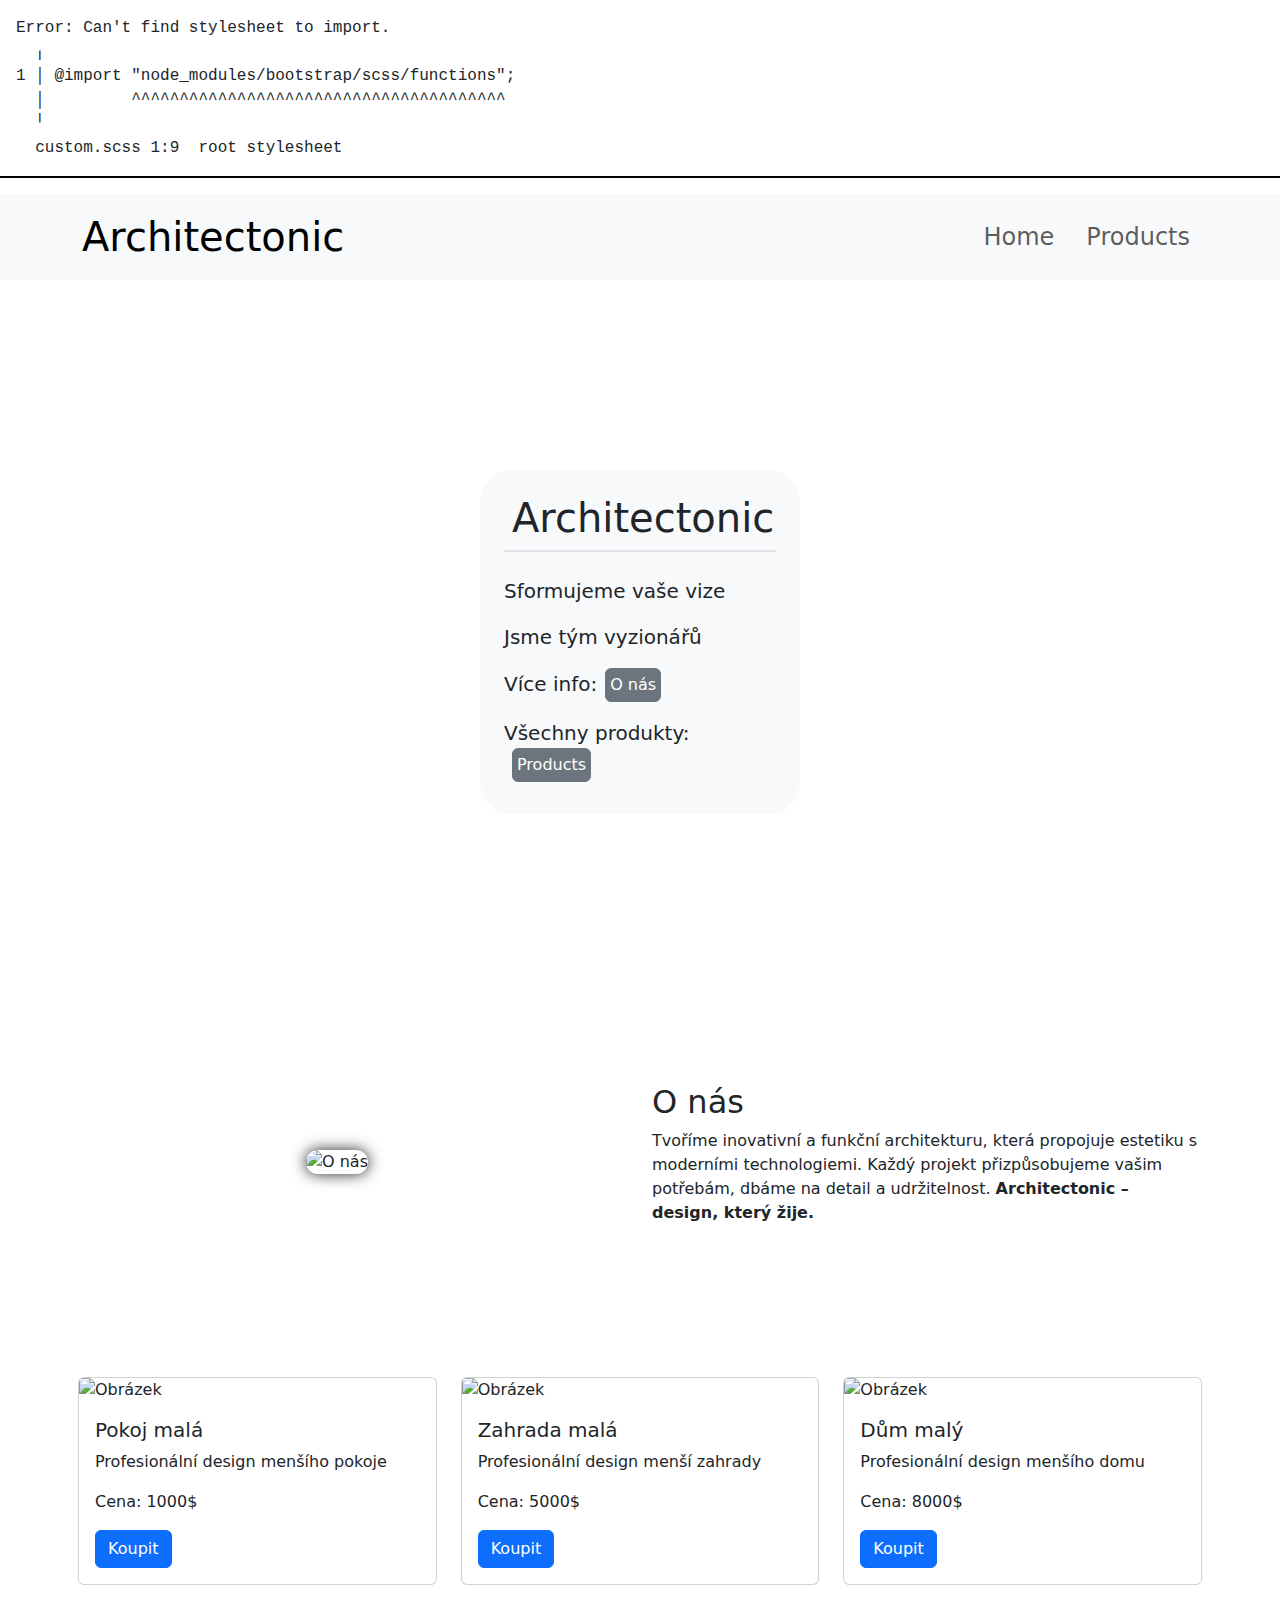
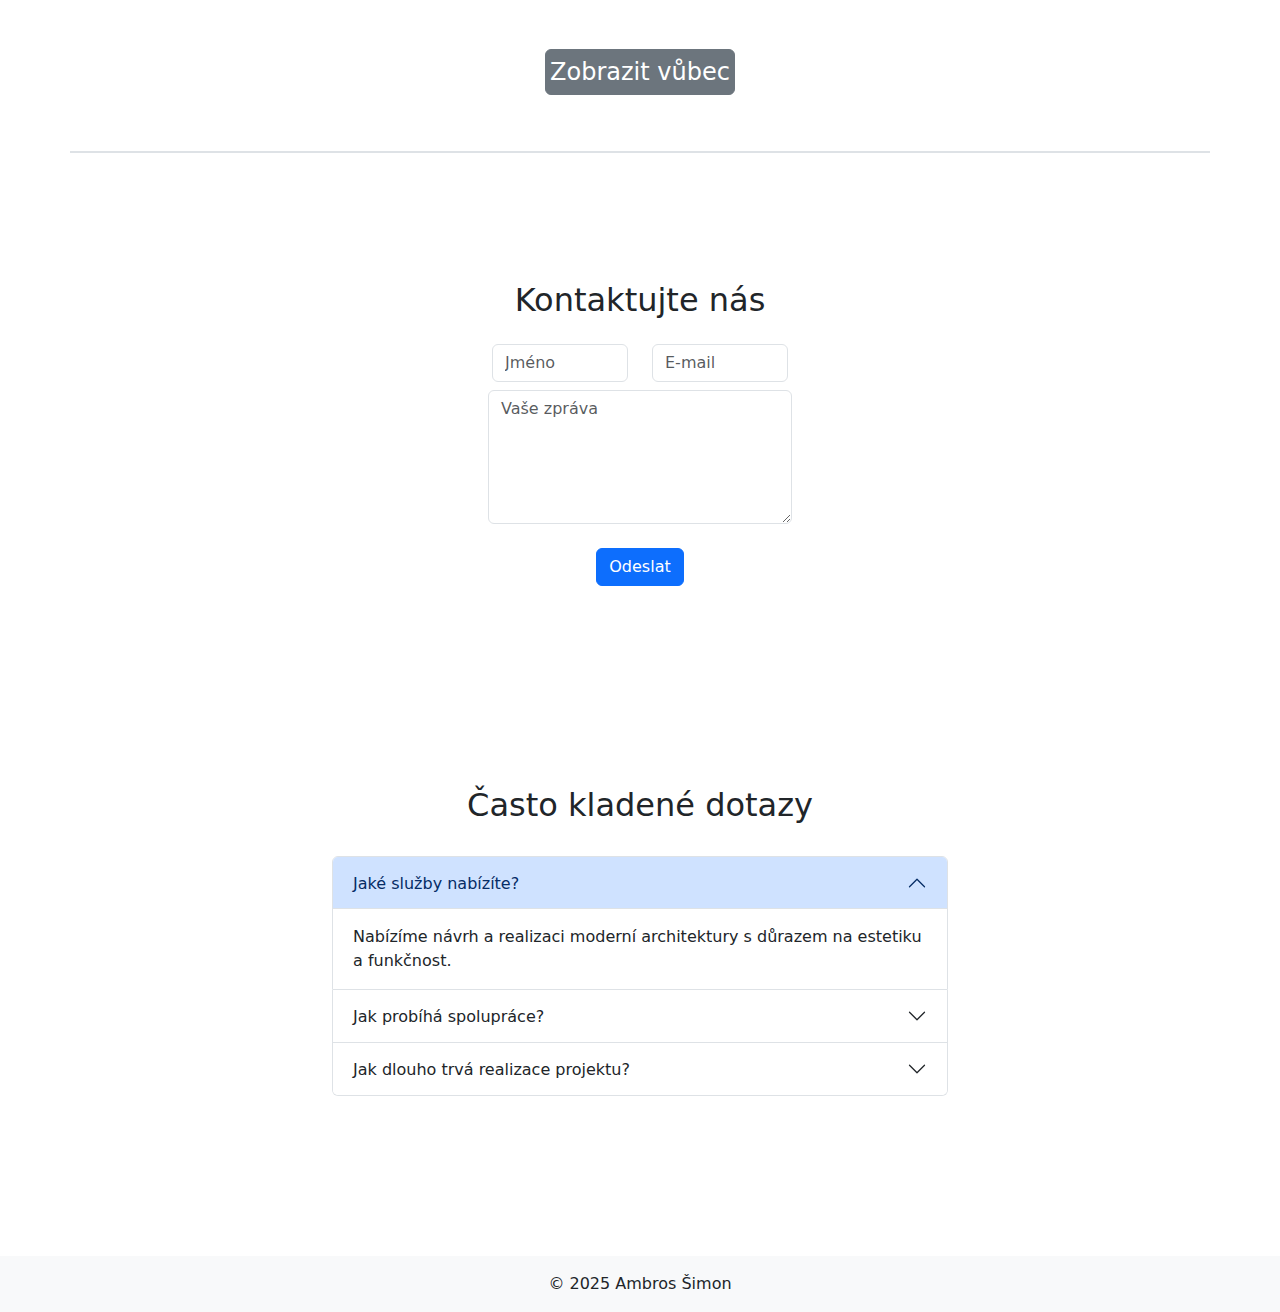
==== index.html @ 87e035f8 "first push" ====
<!DOCTYPE html>
<html lang="en">
<head>
  <meta charset="UTF-8">
  <title>Architectonic</title>
  <link rel="stylesheet" href="css/bootstrap.min.css">
  <link rel="stylesheet" href="https://cdn.jsdelivr.net/npm/bootstrap-icons@1.11.3/font/bootstrap-icons.min.css">
  <link rel="stylesheet" href="style.css">
  <link rel="stylesheet" href="custom.css">
</head>
<body>
<nav class="navbar navbar-expand-lg navbar-light bg-light">
  <div class="container">
    <a class="navbar-brand fs-1" href="#">Architectonic</a>
    <div class="collapse navbar-collapse">
      <ul class="navbar-nav ms-auto d-inline-flex gap-3 ">
        <li class=" nav-item fs-4"><a class="nav-link" href="index.html">Home</a></li>
        <li class=" nav-item fs-4"><a class="nav-link" href="items.html">Products</a></li>
      </ul>
    </div>
  </div>
</nav>
<header class="header-bg-image d-flex align-items-center justify-content-center">
  <div class="container bg-light px-4 py-3 rounded-5 mt-5 w-25 ">
    <h1 class="mb-4 border-bottom border-2 p-2">Architectonic</h1>
    <p class="fs-5">Sformujeme vaše vize</p>
    <p class="fs-5">Jsme tým vyzionářů</p>
    <p class="fs-5">Více info:<a class="btn btn-secondary p-1 mx-2" href="#">O nás</a></p>
    <p class="fs-5"> Všechny produkty:<a class="btn btn-secondary  p-1 mx-2" href="#">Products</a></p>
  </div>
</header>

<!-- Sekce o nás -->
<section class="container" style="margin: 8rem auto">
  <div class="row align-items-center">
    <div class="col-lg-6 order-lg-1 order-2 d-flex justify-content-center pe-lg-5 ">
      <img src="images/cool-staircase-with-lights-modern-building.jpg" class="img-fluid rounded-5 "
           style="box-shadow: 0 0 15px;" alt="O nás">
    </div>
    <div class="col-lg-6 order-lg-2 order-1 text-center text-lg-start my-lg-0 my-4">
      <h2>O nás</h2>
      <p>Tvoříme inovativní a funkční architekturu, která propojuje estetiku s moderními technologiemi.
        Každý projekt přizpůsobujeme vašim potřebám, dbáme na detail a udržitelnost. <b>Architectonic – design,
          který žije.</b></p>
    </div>
  </div>
</section>

<section class="container my-5 border-bottom border-2 p-2" style="margin-top: 18rem">
  <div class="row">
    <div class="col-md-6 col-lg-4 mb-3">
      <div class="card">
        <img src="https://placehold.co/600x400" class="card-img-top" alt="Obrázek">
        <div class="card-body">
          <h5 class="card-title">Pokoj malá</h5>
          <p class="card-text">Profesionální design menšího pokoje</p>
          <p class="card-text">Cena: 1000$</p>
          <a href="#" class="btn btn-primary">Koupit</a>
        </div>
      </div>
    </div>
    <div class="col-md-6 col-lg-4 mb-3">
      <div class="card">
        <img src="https://placehold.co/600x400" class="card-img-top" alt="Obrázek">
        <div class="card-body">
          <h5 class="card-title">Zahrada malá</h5>
          <p class="card-text">Profesionální design menší zahrady</p>
          <p class="card-text">Cena: 5000$</p>
          <a href="#" class="btn btn-primary">Koupit</a>
        </div>
      </div>
    </div>
    <div class="col-md-6 col-lg-4 mb-3">
      <div class="card">
        <img src="https://placehold.co/600x400" class="card-img-top" alt="Obrázek">
        <div class="card-body">
          <h5 class="card-title">Dům malý</h5>
          <p class="card-text">Profesionální design menšího domu</p>
          <p class="card-text">Cena: 8000$</p>
          <a href="#" class="btn btn-primary">Koupit</a>
        </div>
      </div>
    </div>
  </div>
  <div class="d-flex justify-content-center my-5">
    <button class="btn btn-secondary p-1 mx-2 fs-4" type="button">Zobrazit vůbec</button>
  </div>

</section>
<section>
  <div class="container w-25" style="margin: 8rem auto">

    <h2 class="text-center mb-4">Kontaktujte nás</h2>
    <form>
      <div class="row mb-3">
        <div class="col-md-6">
          <input type="text" class="form-control" placeholder="Jméno" required>
        </div>
        <div class="col-md-6">
          <input type="email" class="form-control" placeholder="E-mail" required>
        </div>

        <div class="mb-3 p-2">
          <textarea class="form-control" rows="5" placeholder="Vaše zpráva" required></textarea>
        </div>
        <div class="text-center">
          <button type="submit" class="btn btn-primary">Odeslat</button>
        </div>
      </div>
    </form>

  </div>
</section>

<section class="container w-50" style="margin-top: 12rem;margin-bottom: 10rem">
  <h2 class="text-center mb-4 p-2">Často kladené dotazy</h2>
  <div class="accordion" id="faqAccordion">
    <div class="accordion-item">
      <h2 class="accordion-header">
        <button class="accordion-button" type="button" data-bs-toggle="collapse" data-bs-target="#faq1">
          Jaké služby nabízíte?
        </button>
      </h2>
      <div id="faq1" class="accordion-collapse collapse show" data-bs-parent="#faqAccordion">
        <div class="accordion-body">
          Nabízíme návrh a realizaci moderní architektury s důrazem na estetiku a funkčnost.
        </div>
      </div>
    </div>

    <div class="accordion-item">
      <h2 class="accordion-header">
        <button class="accordion-button collapsed" type="button" data-bs-toggle="collapse" data-bs-target="#faq2">
          Jak probíhá spolupráce?
        </button>
      </h2>
      <div id="faq2" class="accordion-collapse collapse" data-bs-parent="#faqAccordion">
        <div class="accordion-body">
          Spolupráce začíná konzultací, následně vytvoříme návrh a po schválení realizujeme projekt.
        </div>
      </div>
    </div>

    <div class="accordion-item">
      <h2 class="accordion-header">
        <button class="accordion-button collapsed" type="button" data-bs-toggle="collapse" data-bs-target="#faq3">
          Jak dlouho trvá realizace projektu?
        </button>
      </h2>
      <div id="faq3" class="accordion-collapse collapse" data-bs-parent="#faqAccordion">
        <div class="accordion-body">
          Doba realizace závisí na složitosti projektu, obvykle trvá několik měsíců.
        </div>
      </div>
    </div>
  </div>
</section>


<footer class="bg-light text-dark text-center py-3 mt-5">
  &copy; 2025 Ambros Šimon
</footer>

<script src="js/bootstrap.bundle.js"></script>
</body>
</html>
---- style.css ----
.header-bg-image{
    background-image: url('images/freepik__expand__25331.png');
    background-size: cover;  /* Roztáhne obrázek */
    background-position: center;
    height: 75vh;
}
.header-bg-image2{
    background-image: url('images/3d-rendering-loft-luxury-living-room-with-bookshelf.jpg');
    background-size: cover;  /* Roztáhne obrázek */
    background-position: center;
    height: 75vh;
}
---- custom.css ----
/* Error: Can't find stylesheet to import.
 *   ,
 * 1 | @import "node_modules/bootstrap/scss/functions";
 *   |         ^^^^^^^^^^^^^^^^^^^^^^^^^^^^^^^^^^^^^^^
 *   '
 *   custom.scss 1:9  root stylesheet */

body::before {
  font-family: "Source Code Pro", "SF Mono", Monaco, Inconsolata, "Fira Mono",
      "Droid Sans Mono", monospace, monospace;
  white-space: pre;
  display: block;
  padding: 1em;
  margin-bottom: 1em;
  border-bottom: 2px solid black;
  content: "Error: Can't find stylesheet to import.\a   \2577 \a 1 \2502  @import \"node_modules/bootstrap/scss/functions\";\a   \2502          ^^^^^^^^^^^^^^^^^^^^^^^^^^^^^^^^^^^^^^^\a   \2575 \a   custom.scss 1:9  root stylesheet";
}
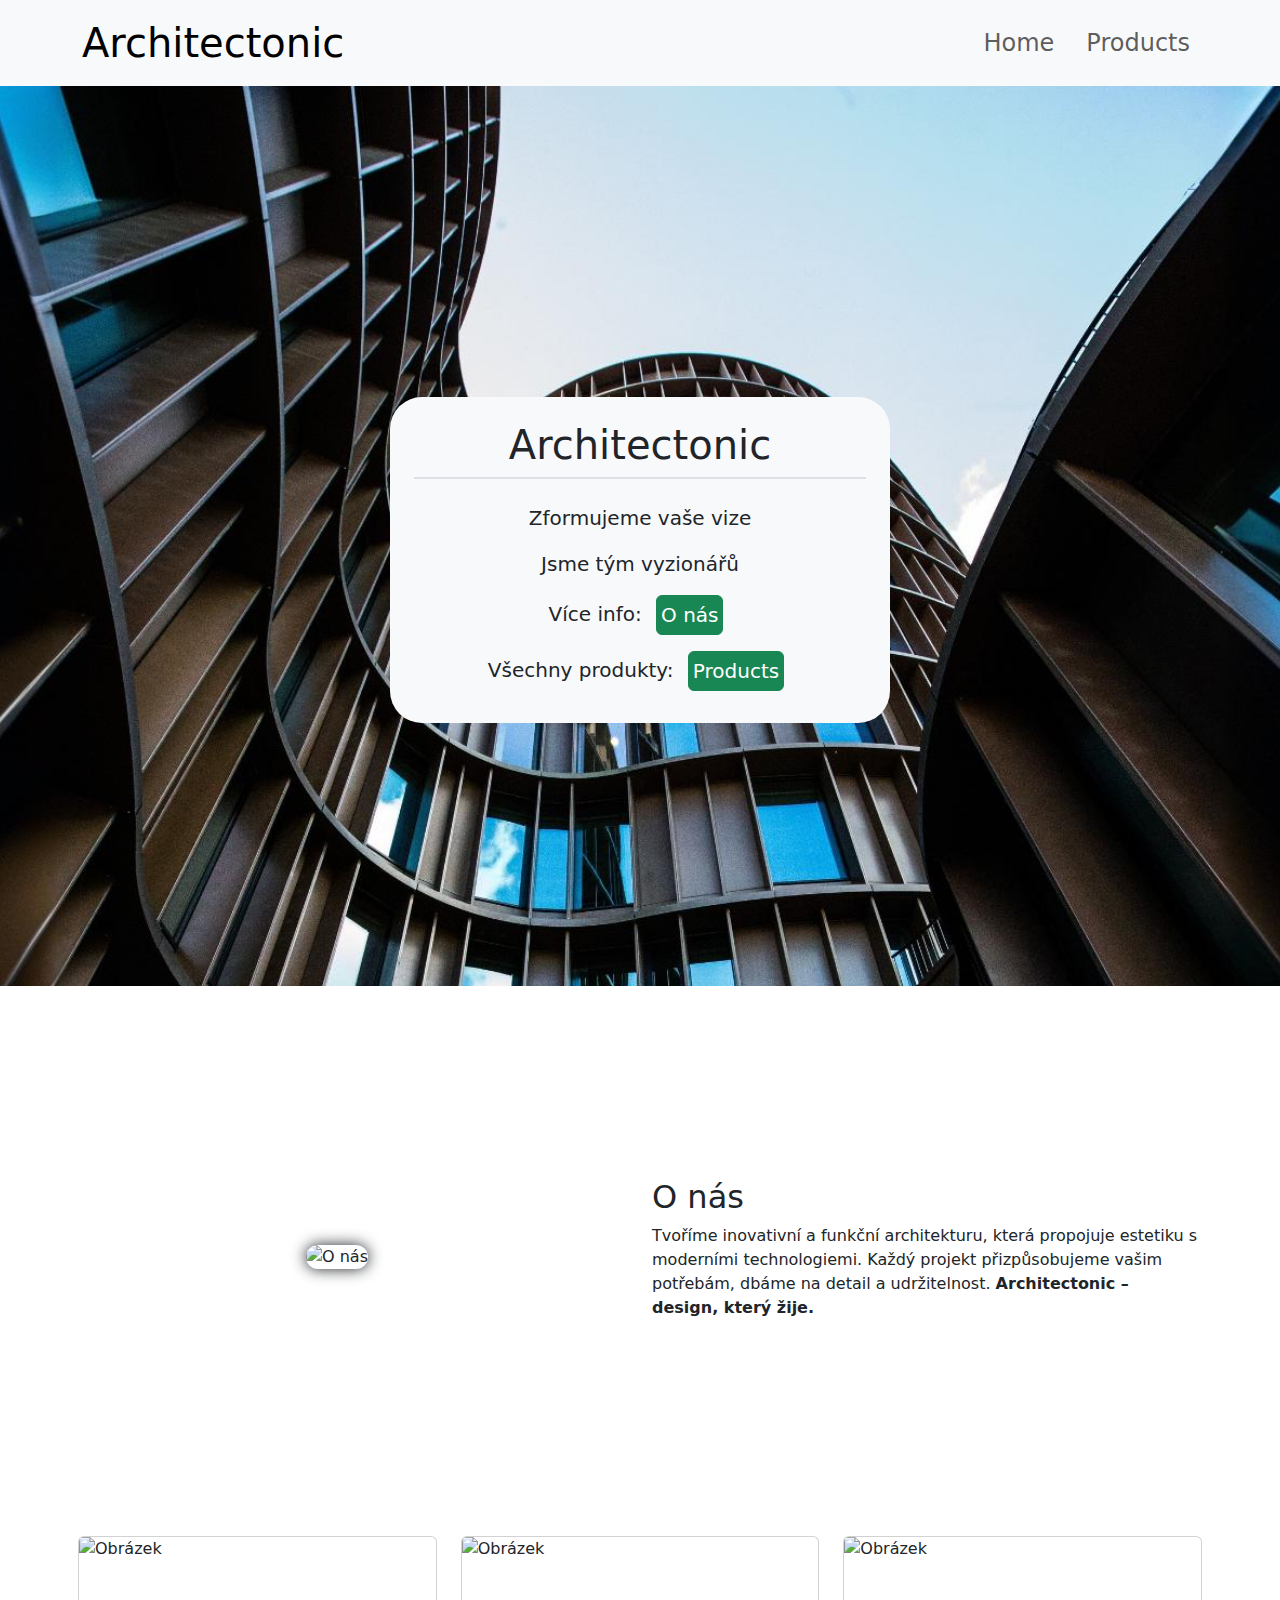
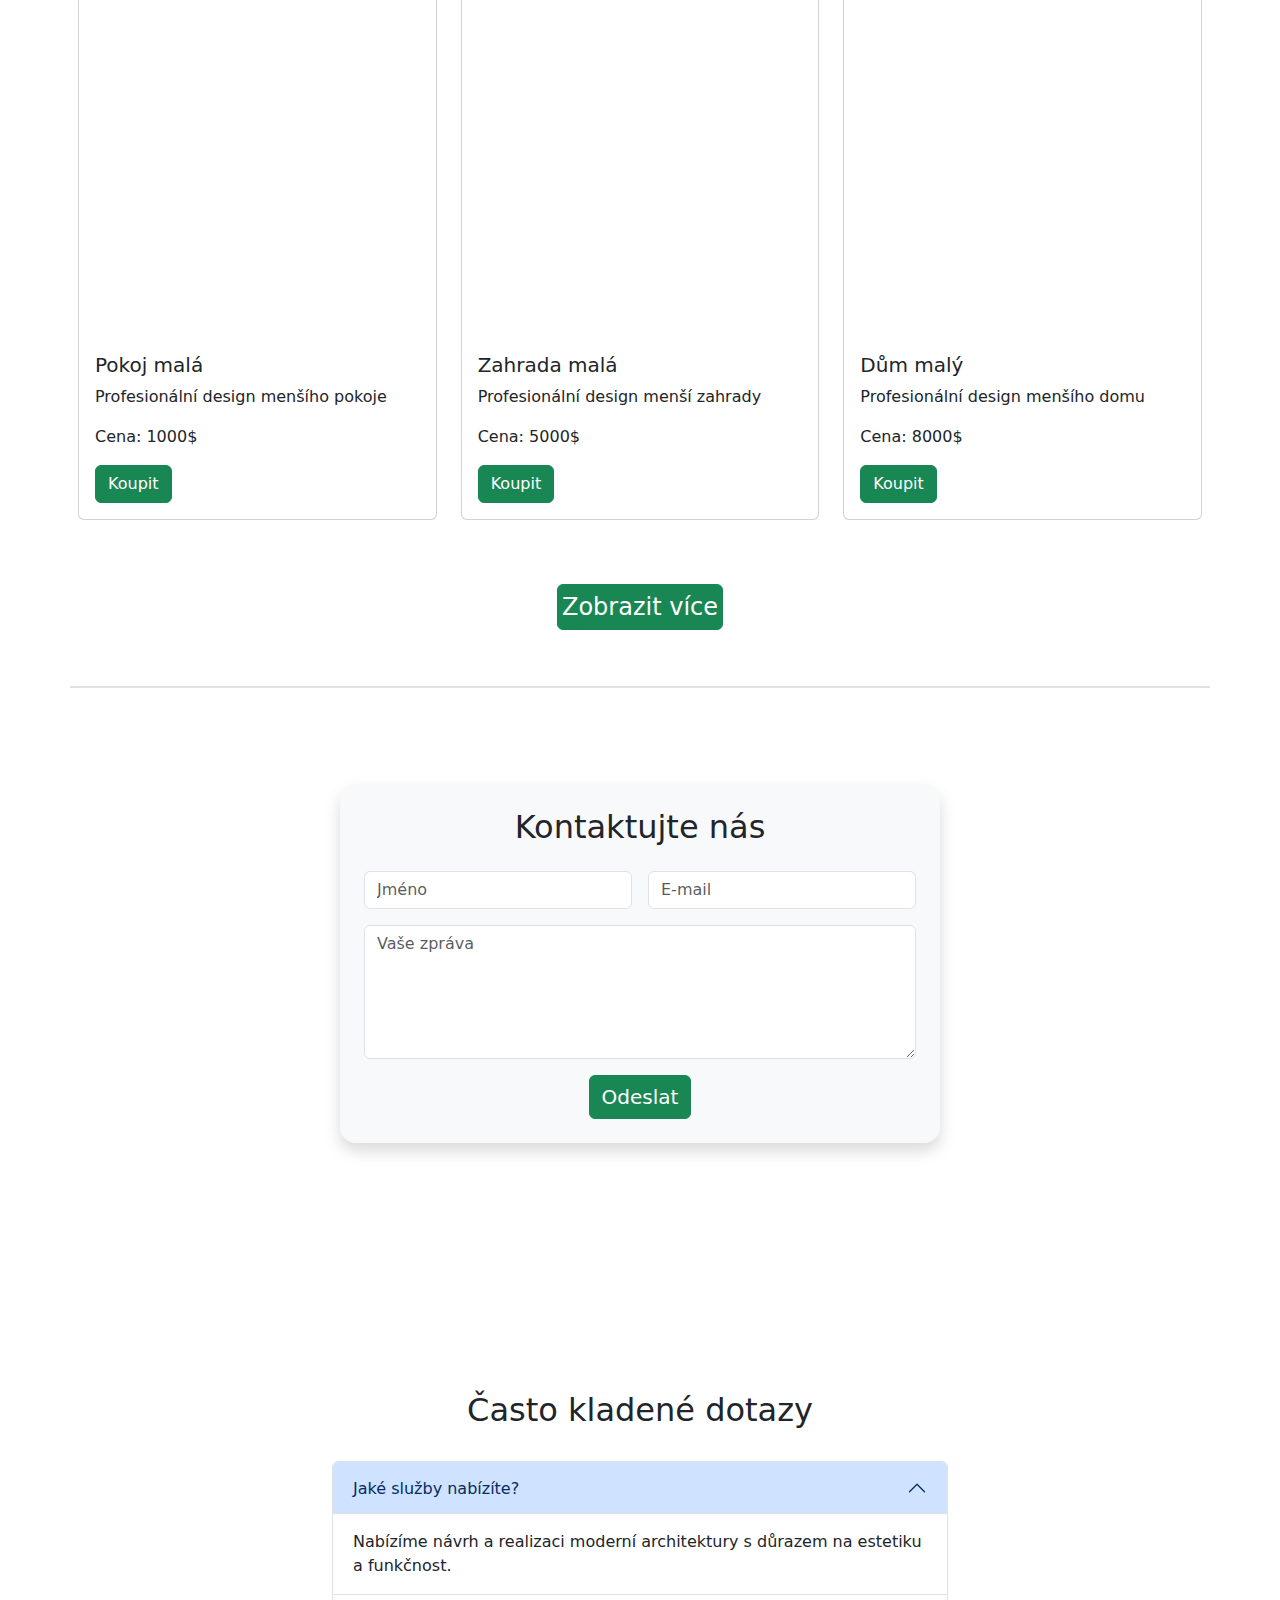
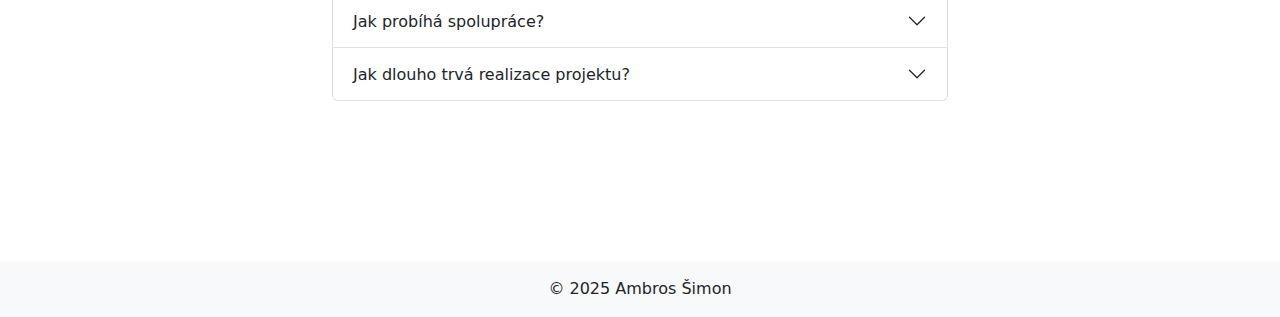
==== commit 6eb5e046: "last 2 commit" ====
--- a/index.html
+++ b/index.html
@@ -6,13 +6,17 @@
   <link rel="stylesheet" href="css/bootstrap.min.css">
   <link rel="stylesheet" href="https://cdn.jsdelivr.net/npm/bootstrap-icons@1.11.3/font/bootstrap-icons.min.css">
   <link rel="stylesheet" href="style.css">
-  <link rel="stylesheet" href="custom.css">
 </head>
 <body>
+
+
 <nav class="navbar navbar-expand-lg navbar-light bg-light">
   <div class="container">
     <a class="navbar-brand fs-1" href="#">Architectonic</a>
-    <div class="collapse navbar-collapse">
+    <button class="navbar-toggler" type="button" data-bs-toggle="collapse" data-bs-target="#navbarNav">
+      <span class="navbar-toggler-icon"></span>
+    </button>
+    <div class="collapse navbar-collapse" id="navbarNav">
       <ul class="navbar-nav ms-auto d-inline-flex gap-3 ">
         <li class=" nav-item fs-4"><a class="nav-link" href="index.html">Home</a></li>
         <li class=" nav-item fs-4"><a class="nav-link" href="items.html">Products</a></li>
@@ -20,21 +24,31 @@
     </div>
   </div>
 </nav>
-<header class="header-bg-image d-flex align-items-center justify-content-center">
-  <div class="container bg-light px-4 py-3 rounded-5 mt-5 w-25 ">
-    <h1 class="mb-4 border-bottom border-2 p-2">Architectonic</h1>
-    <p class="fs-5">Sformujeme vaše vize</p>
-    <p class="fs-5">Jsme tým vyzionářů</p>
-    <p class="fs-5">Více info:<a class="btn btn-secondary p-1 mx-2" href="#">O nás</a></p>
-    <p class="fs-5"> Všechny produkty:<a class="btn btn-secondary  p-1 mx-2" href="#">Products</a></p>
+
+
+<header class="header-bg-image d-flex align-items-center justify-content-center min-vh-100">
+  <div class="container ">
+    <div class="bg-light px-4 py-3 rounded-5 mx-auto mt-5" style="max-width: 500px;">
+      <h1 class="mb-4 border-bottom border-2 p-2 text-center">Architectonic</h1>
+      <p class="fs-5 text-center">Zformujeme vaše vize</p>
+      <p class="fs-5 text-center">Jsme tým vyzionářů</p>
+      <p class="fs-5 text-center">
+        Více info:
+        <a class="btn btn-success p-1 mx-2 fs-5" href="#">O nás</a>
+      </p>
+      <p class="fs-5 text-center">
+        Všechny produkty:
+        <a class="btn btn-success fs-5 p-1 mx-2" href="#">Products</a>
+      </p>
+    </div>
   </div>
 </header>
 
 <!-- Sekce o nás -->
-<section class="container" style="margin: 8rem auto">
+<section class="container" style="margin: 12rem auto">
   <div class="row align-items-center">
     <div class="col-lg-6 order-lg-1 order-2 d-flex justify-content-center pe-lg-5 ">
-      <img src="images/cool-staircase-with-lights-modern-building.jpg" class="img-fluid rounded-5 "
+      <img src="images/cool-staircase-with-lights-modern-building.jpeg" class="img-fluid rounded-5 zoom-hover"
            style="box-shadow: 0 0 15px;" alt="O nás">
     </div>
     <div class="col-lg-6 order-lg-2 order-1 text-center text-lg-start my-lg-0 my-4">
@@ -48,74 +62,74 @@
 
 <section class="container my-5 border-bottom border-2 p-2" style="margin-top: 18rem">
   <div class="row">
-    <div class="col-md-6 col-lg-4 mb-3">
-      <div class="card">
-        <img src="https://placehold.co/600x400" class="card-img-top" alt="Obrázek">
+    <div class="col-md-6 col-lg-4 mb-3 zoom-hover">
+      <div class="card h-100">
+        <img src="images/room_design.jpeg" class="card-img-top" alt="Obrázek" style="height: 400px;">
         <div class="card-body">
           <h5 class="card-title">Pokoj malá</h5>
           <p class="card-text">Profesionální design menšího pokoje</p>
           <p class="card-text">Cena: 1000$</p>
-          <a href="#" class="btn btn-primary">Koupit</a>
-        </div>
-      </div>
-    </div>
-    <div class="col-md-6 col-lg-4 mb-3">
-      <div class="card">
-        <img src="https://placehold.co/600x400" class="card-img-top" alt="Obrázek">
+          <a href="#" class="btn btn-success">Koupit</a>
+        </div>
+      </div>
+    </div>
+    <div class="col-md-6 col-lg-4 mb-3 zoom-hover">
+      <div class="card h-100">
+        <img src="images/garden.jpeg" class="card-img-top h-100" alt="Obrázek" style="height: 400px;">
         <div class="card-body">
           <h5 class="card-title">Zahrada malá</h5>
           <p class="card-text">Profesionální design menší zahrady</p>
           <p class="card-text">Cena: 5000$</p>
-          <a href="#" class="btn btn-primary">Koupit</a>
-        </div>
-      </div>
-    </div>
-    <div class="col-md-6 col-lg-4 mb-3">
-      <div class="card">
-        <img src="https://placehold.co/600x400" class="card-img-top" alt="Obrázek">
+          <a href="#" class="btn btn-success">Koupit</a>
+        </div>
+      </div>
+    </div>
+    <div class="col-md-6 col-lg-4 mb-3 zoom-hover">
+      <div class="card h-100">
+        <img src="images/house_design.jpeg" class="card-img-top  " alt="Obrázek" style="height: 400px;">
         <div class="card-body">
           <h5 class="card-title">Dům malý</h5>
           <p class="card-text">Profesionální design menšího domu</p>
           <p class="card-text">Cena: 8000$</p>
-          <a href="#" class="btn btn-primary">Koupit</a>
+          <a href="#" class="btn btn-success">Koupit</a>
         </div>
       </div>
     </div>
   </div>
   <div class="d-flex justify-content-center my-5">
-    <button class="btn btn-secondary p-1 mx-2 fs-4" type="button">Zobrazit vůbec</button>
-  </div>
-
-</section>
-<section>
-  <div class="container w-25" style="margin: 8rem auto">
-
-    <h2 class="text-center mb-4">Kontaktujte nás</h2>
-    <form>
-      <div class="row mb-3">
-        <div class="col-md-6">
-          <input type="text" class="form-control" placeholder="Jméno" required>
-        </div>
-        <div class="col-md-6">
-          <input type="email" class="form-control" placeholder="E-mail" required>
-        </div>
-
-        <div class="mb-3 p-2">
-          <textarea class="form-control" rows="5" placeholder="Vaše zpráva" required></textarea>
-        </div>
-        <div class="text-center">
-          <button type="submit" class="btn btn-primary">Odeslat</button>
-        </div>
-      </div>
-    </form>
-
-  </div>
-</section>
+    <button class="btn btn-success p-1 mx-2 fs-4 zoom-hover" type="button">Zobrazit více</button>
+  </div>
+
+</section>
+<section class="py-5">
+  <div class="container">
+    <div class="mx-auto px-4 py-4 bg-light rounded-4 shadow" style="max-width: 600px;">
+      <h2 class="text-center mb-4">Kontaktujte nás</h2>
+      <form>
+        <div class="row g-3">
+          <div class="col-md-6">
+            <input type="text" class="form-control" placeholder="Jméno" required>
+          </div>
+          <div class="col-md-6">
+            <input type="email" class="form-control" placeholder="E-mail" required>
+          </div>
+          <div class="col-12">
+            <textarea class="form-control" rows="5" placeholder="Vaše zpráva" required></textarea>
+          </div>
+          <div class="col-12 text-center">
+            <button type="submit" class="btn btn-success fs-5 zoom-hover">Odeslat</button>
+          </div>
+        </div>
+      </form>
+    </div>
+  </div>
+</section>
+
 
 <section class="container w-50" style="margin-top: 12rem;margin-bottom: 10rem">
   <h2 class="text-center mb-4 p-2">Často kladené dotazy</h2>
   <div class="accordion" id="faqAccordion">
-    <div class="accordion-item">
+    <div class="accordion-item ">
       <h2 class="accordion-header">
         <button class="accordion-button" type="button" data-bs-toggle="collapse" data-bs-target="#faq1">
           Jaké služby nabízíte?
@@ -161,6 +175,60 @@
   &copy; 2025 Ambros Šimon
 </footer>
 
+
+<!-- Modal -->
+<div class="modal fade" id="productModal" tabindex="-1" aria-hidden="true">
+  <div class="modal-dialog modal-dialog-centered modal-md ">
+    <div class="modal-content">
+      <div class="modal-header">
+        <h5 class="modal-title" id="modalTitle"></h5>
+        <button type="button" class="btn-close" data-bs-dismiss="modal" aria-label="Zavřít"></button>
+      </div>
+      <div class="modal-body d-block">
+        <img id="modalImage" src="" class="img-fluid me-md-4 mb-3 mb-md-0" alt="Produkt" style="max-width: 400px;">
+        <div>
+          <p id="modalDescription"></p>
+          <p id="modalPrice" class="fw-bold m-0"></p>
+          <button class="btn btn-success mt-3 zoom-hover">
+            <i class="bi bi-cart"></i> Přidat do košíku
+          </button>
+        </div>
+      </div>
+    </div>
+  </div>
+</div>
+
+<script>
+  document.addEventListener('DOMContentLoaded', () => {
+    const modal = new bootstrap.Modal(document.getElementById('productModal'));
+    const modalImage = document.getElementById('modalImage');
+    const modalTitle = document.getElementById('modalTitle');
+    const modalDescription = document.getElementById('modalDescription');
+    const modalPrice = document.getElementById('modalPrice');
+
+    document.querySelectorAll('.card').forEach(card => {
+      card.querySelector('.btn').addEventListener('click', (e) => {
+        e.preventDefault();
+
+        const imgPath = card.querySelector('img').getAttribute('src');
+        const title = card.querySelector('.card-title').textContent;
+        const desc = card.querySelectorAll('.card-text')[0].textContent;
+        const price = card.querySelectorAll('.card-text')[1].textContent;
+
+        modalImage.src = imgPath;
+        modalTitle.textContent = title;
+        modalDescription.textContent = desc;
+        modalPrice.textContent = price;
+
+        modal.show();
+      });
+    });
+  });
+</script>
+
+
 <script src="js/bootstrap.bundle.js"></script>
+
+
 </body>
 </html>--- a/style.css
+++ b/style.css
@@ -1,12 +1,19 @@
 .header-bg-image{
-    background-image: url('images/freepik__expand__25331.png');
+    background-image: url('images/freepik__expand__25330.jpeg');
+    background-size: cover;  /* Roztáhne obrázek */
+    background-position: center;
+    height: 75vh;
+    box-shadow: 0 10px 15px rgba(255, 255, 255, 0.8);
+}
+.header-bg-image2{
+    background-image: url('images/910-_1_.jpeg');
     background-size: cover;  /* Roztáhne obrázek */
     background-position: center;
     height: 75vh;
 }
-.header-bg-image2{
-    background-image: url('images/3d-rendering-loft-luxury-living-room-with-bookshelf.jpg');
-    background-size: cover;  /* Roztáhne obrázek */
-    background-position: center;
-    height: 75vh;
-}+.zoom-hover {
+    transition: transform 0.3s ease-in-out;
+}
+.zoom-hover:hover {
+    transform: scale(1.05);
+}
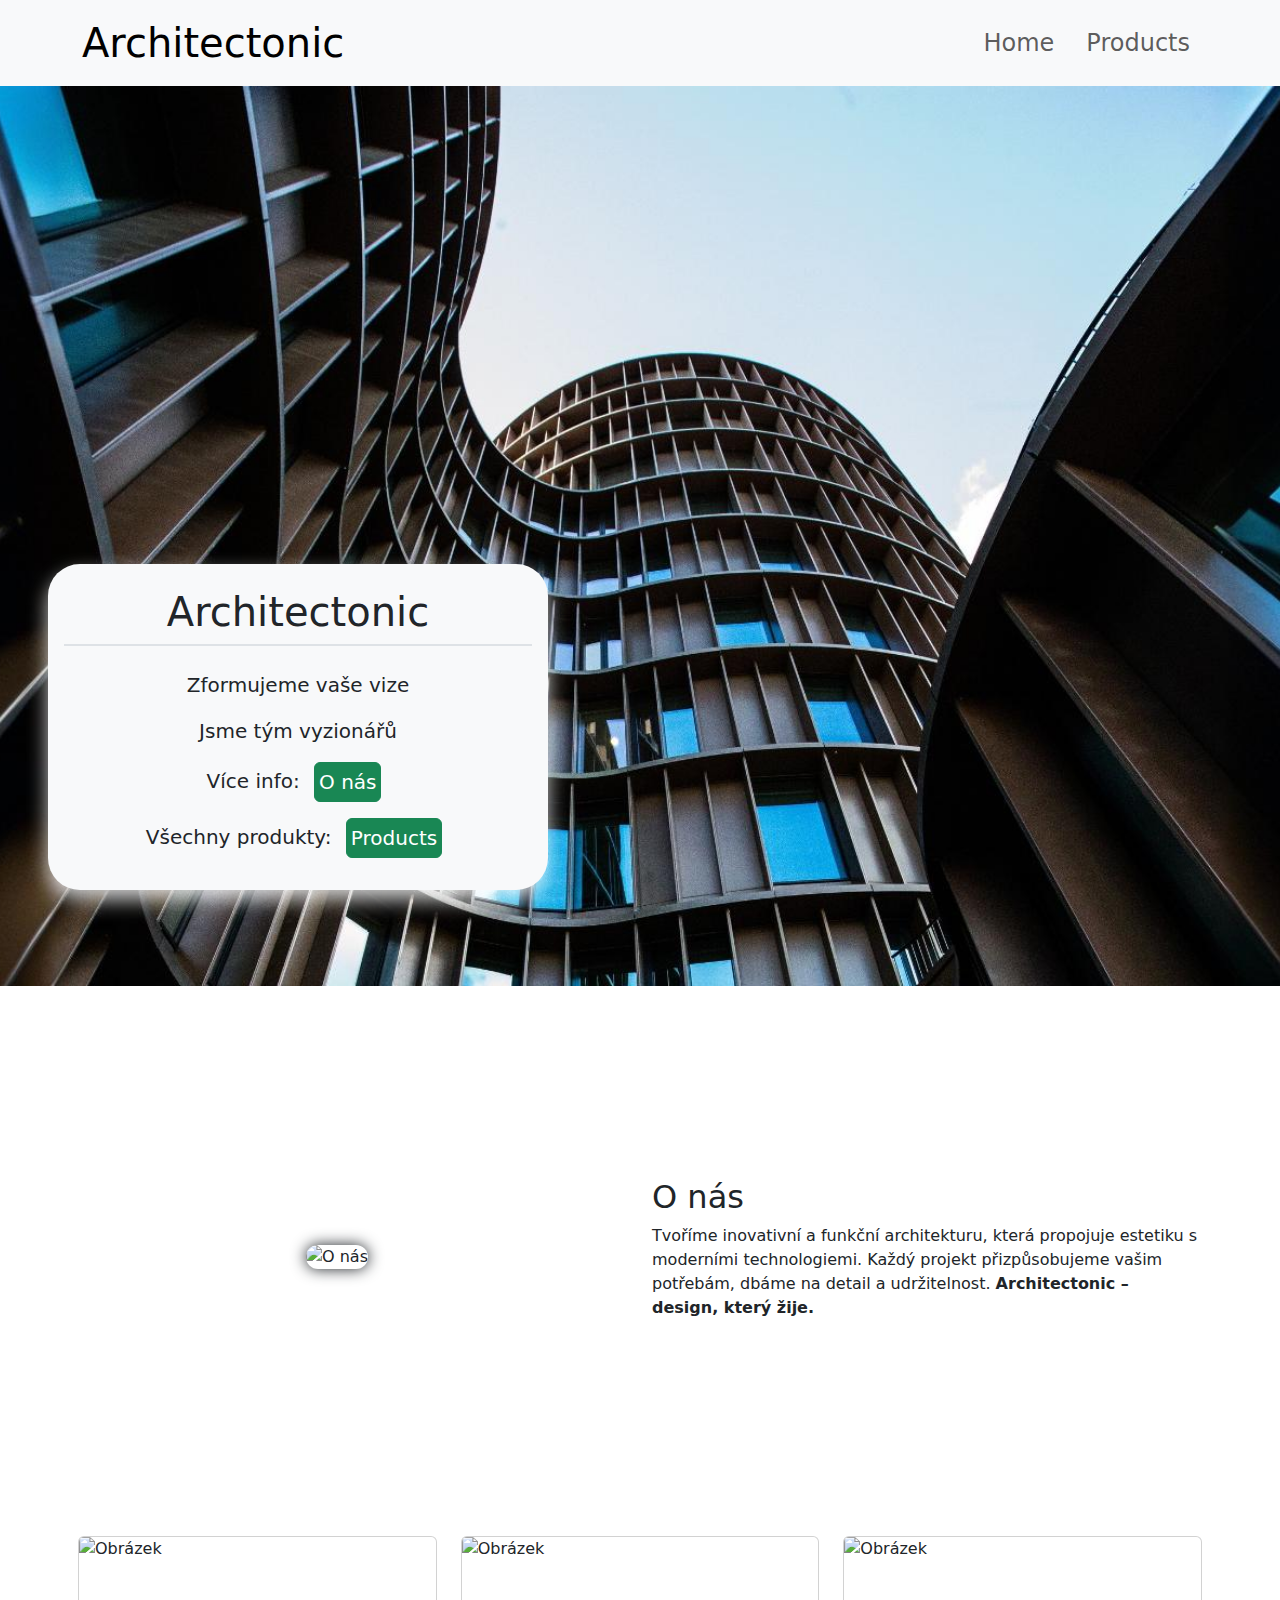
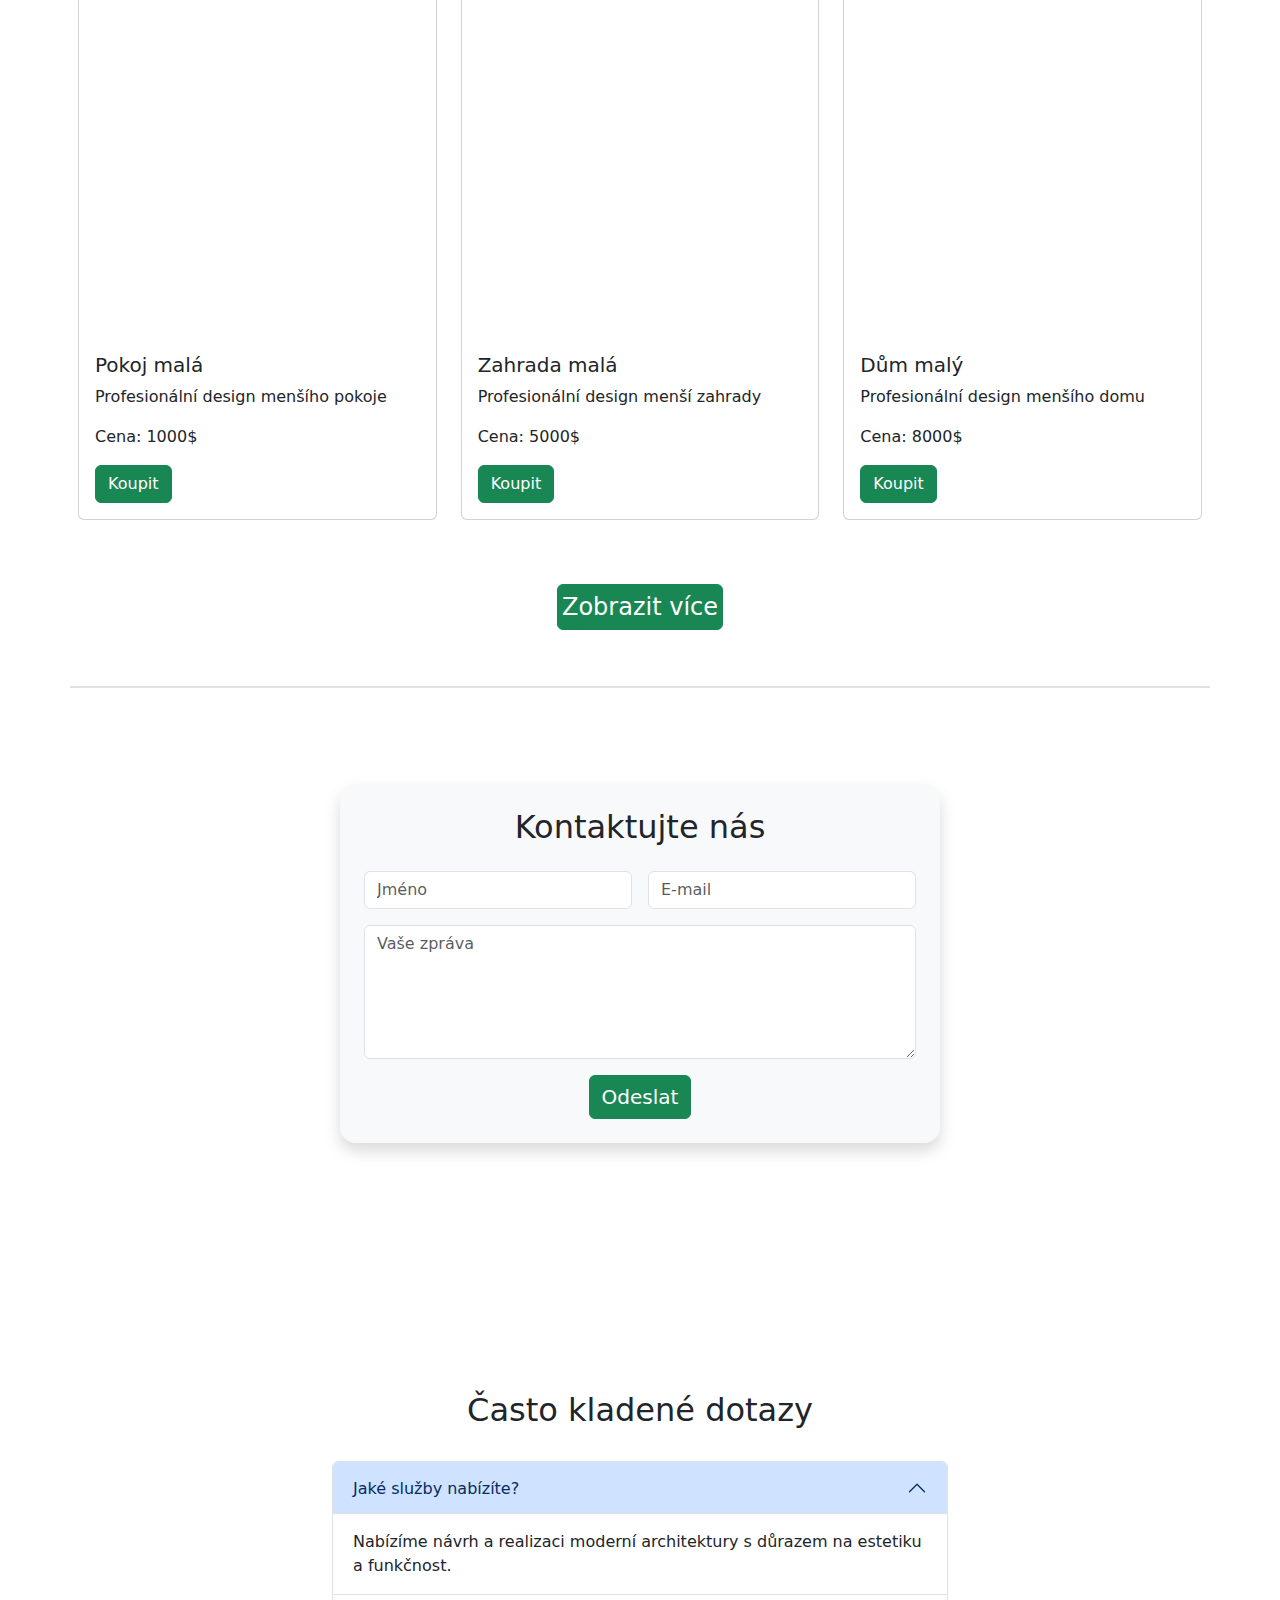
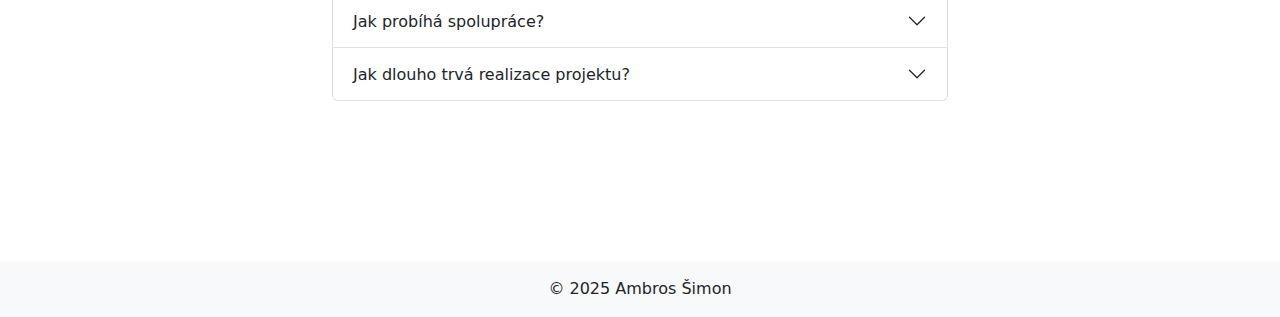
==== commit 194f35a7: "update respondsivity" ====
--- a/index.html
+++ b/index.html
@@ -26,9 +26,9 @@
 </nav>
 
 
-<header class="header-bg-image d-flex align-items-center justify-content-center min-vh-100">
-  <div class="container ">
-    <div class="bg-light px-4 py-3 rounded-5 mx-auto mt-5" style="max-width: 500px;">
+<header class="header-bg-image position-relative min-vh-100">
+  <div class="container position-absolute end-6 bottom-0 mb-5 p-3 p-md-5">
+    <div class="bg-light px-3 py-3 rounded-5 shadow-white w-100" style="max-width: 500px;">
       <h1 class="mb-4 border-bottom border-2 p-2 text-center">Architectonic</h1>
       <p class="fs-5 text-center">Zformujeme vaše vize</p>
       <p class="fs-5 text-center">Jsme tým vyzionářů</p>
@@ -43,6 +43,7 @@
     </div>
   </div>
 </header>
+
 
 <!-- Sekce o nás -->
 <section class="container" style="margin: 12rem auto">
--- a/style.css
+++ b/style.css
@@ -17,3 +17,6 @@
 .zoom-hover:hover {
     transform: scale(1.05);
 }
+.shadow-white {
+    box-shadow: 0 10px 20px rgba(255, 255, 255, 0.8);
+}